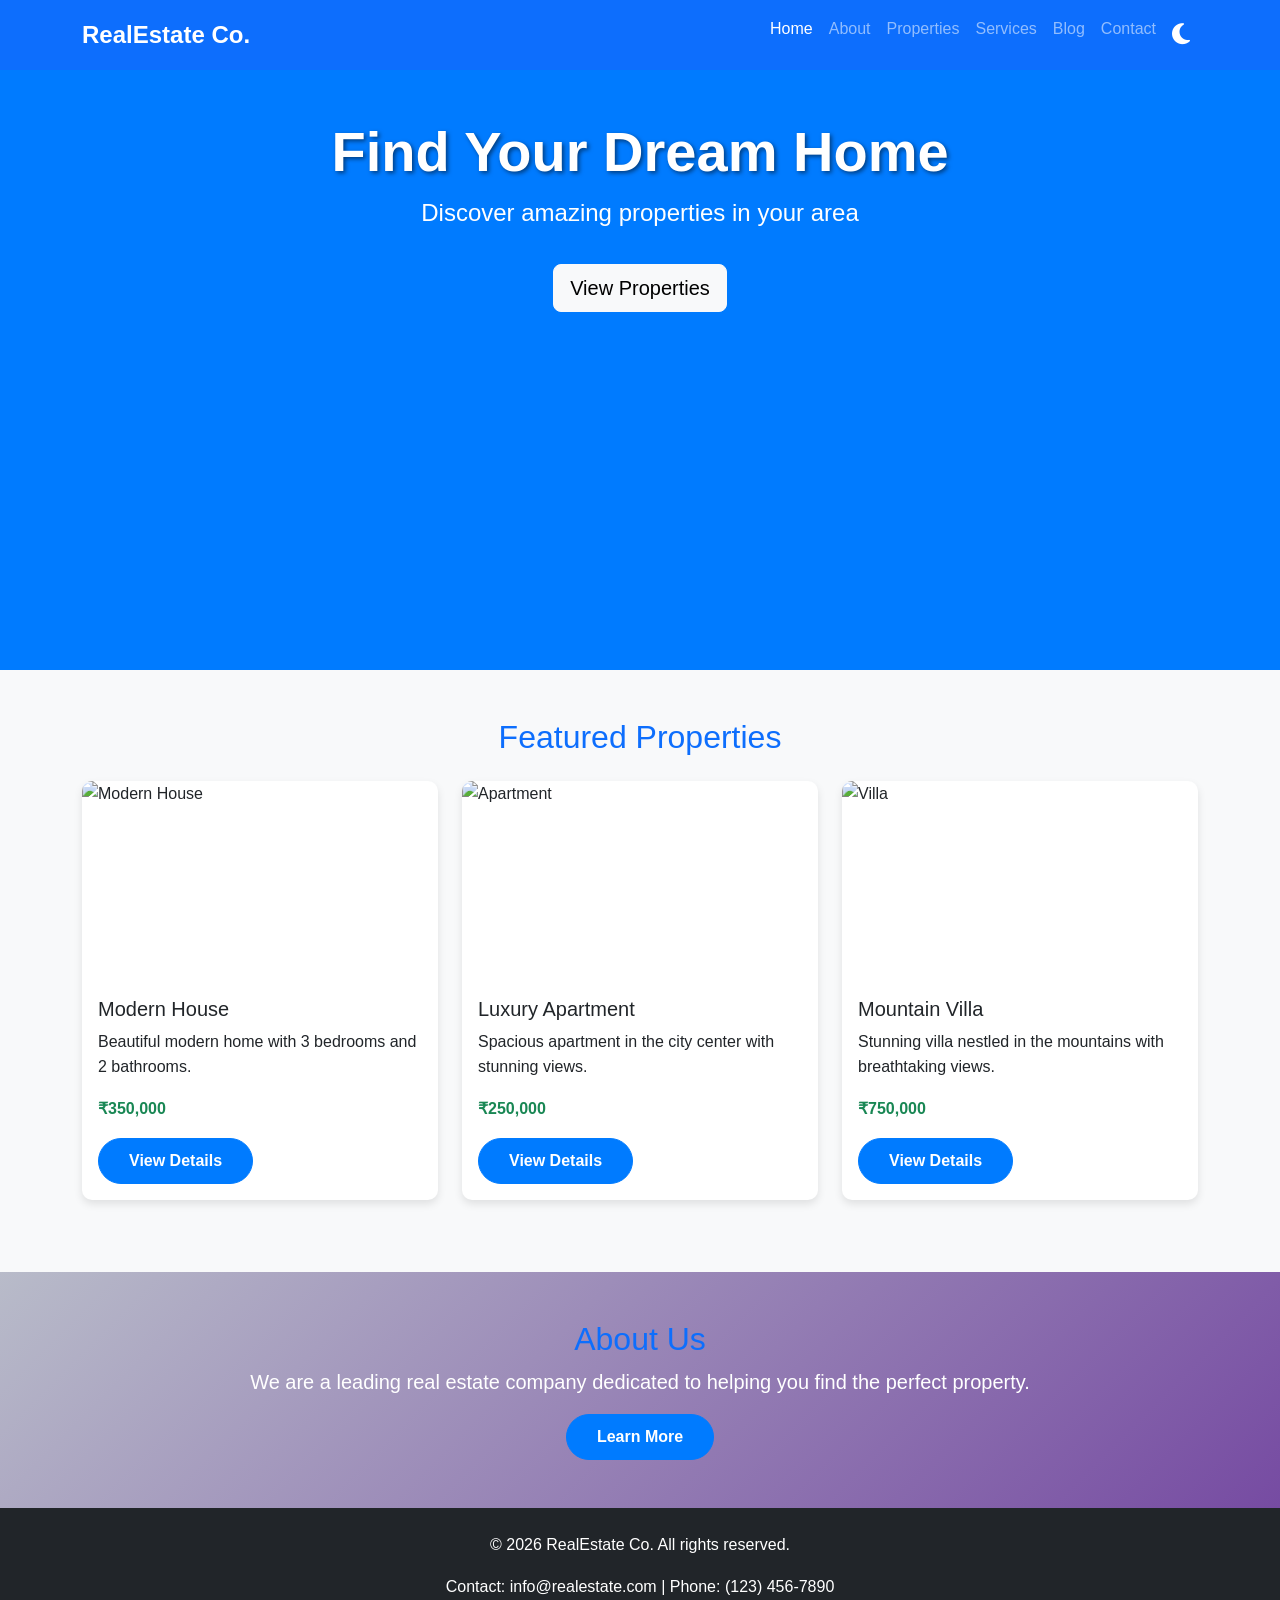
==== index.html @ 15ecdea0 "Add files via upload" ====
<!DOCTYPE html>
<html lang="en">
<head>
    <meta charset="UTF-8">
    <meta name="viewport" content="width=device-width, initial-scale=1.0">
    <title>Real Estate - Home</title>
<link href="https://cdn.jsdelivr.net/npm/bootstrap@5.3.0/dist/css/bootstrap.min.css" rel="stylesheet">
    <link rel="stylesheet" href="https://cdnjs.cloudflare.com/ajax/libs/font-awesome/6.5.1/css/all.min.css">
    <link href="https://cdn.jsdelivr.net/npm/aos@2.3.4/dist/aos.css" rel="stylesheet">
    <link rel="stylesheet" href="css/styles.css">

</head>
<body>
    <nav class="navbar navbar-expand-lg navbar-dark bg-primary">
        <div class="container">
            <a class="navbar-brand" href="index.html">RealEstate Co.</a>
            <button class="navbar-toggler" type="button" data-bs-toggle="collapse" data-bs-target="#navbarNav">
                <span class="navbar-toggler-icon"></span>
            </button>
            <div class="collapse navbar-collapse" id="navbarNav">
                <ul class="navbar-nav ms-auto">
                    <li class="nav-item"><a class="nav-link active" href="index.html">Home</a></li>
                    <li class="nav-item"><a class="nav-link" href="about.html">About</a></li>
                    <li class="nav-item"><a class="nav-link" href="properties.html">Properties</a></li>
                    <li class="nav-item"><a class="nav-link" href="services.html">Services</a></li>
                    <li class="nav-item"><a class="nav-link" href="blog.html">Blog</a></li>
                    <li class="nav-item"><a class="nav-link" href="contact.html">Contact</a></li>
                    <li class="nav-item"><button id="darkModeToggle" title="Toggle Dark Mode" class="nav-link"><i class="fas fa-moon"></i></button></li>
                </ul>
            </div>
        </div>
    </nav>

   <section class="hero text-white text-center py-5" 
style="background-image: url('https://images.unsplash.com/photo-1564013799919-ab600027ffc6');
background-size: cover; 
background-position: center; 
height: 600px;">
    
    <div class="container">
        <h1 class="display-4">Find Your Dream Home</h1>
        <p class="lead">Discover amazing properties in your area</p>
        <a href="properties.html" class="btn btn-light btn-lg">View Properties</a>
    </div>

</section>

    <section class="featured-properties py-5">
        <div class="container">
            <h2 class="text-center mb-4 text-primary">Featured Properties</h2>
            <div class="row">
                <div class="col-md-4 mb-4">
                    <div class="card">
                        <img src="blog_2.jpg" class="card-img-top" alt="Modern House">
                        <div class="card-body">
                            <h5 class="card-title">Modern House</h5>
                            <p class="card-text">Beautiful modern home with 3 bedrooms and 2 bathrooms.</p>
                            <p class="text-success fw-bold">₹350,000</p>
                            <a href="#" class="btn btn-primary">View Details</a>
                        </div>
                    </div>
                </div>
                <div class="col-md-4 mb-4">
                    <div class="card">
                        <img src="lux4.jpg" class="card-img-top" alt="Apartment">
                        <div class="card-body">
                            <h5 class="card-title">Luxury Apartment</h5>
                            <p class="card-text">Spacious apartment in the city center with stunning views.</p>
                            <p class="text-success fw-bold">₹250,000</p>
                            <a href="#" class="btn btn-primary">View Details</a>
                        </div>
                    </div>
                </div>
                <div class="col-md-4 mb-4">
                    <div class="card">
                        <img src="hhome2.jpg" class="card-img-top" alt="Villa">
                        <div class="card-body">
                            <h5 class="card-title">Mountain Villa</h5>
                            <p class="card-text">Stunning villa nestled in the mountains with breathtaking views.</p>
                            <p class="text-success fw-bold">₹750,000</p>
                            <a href="#" class="btn btn-primary">View Details</a>
                        </div>
                    </div>
                </div>
            </div>
        </div>
    </section>

    <section class="about-preview bg-light py-5">
        <div class="container text-center">
            <h2 class="text-primary">About Us</h2>
            <p class="lead">We are a leading real estate company dedicated to helping you find the perfect property.</p>
            <a href="about.html" class="btn btn-primary">Learn More</a>
        </div>
    </section>

    <footer class="bg-dark text-white py-4">
        <div class="container text-center">
            <p>&copy; 2026 RealEstate Co. All rights reserved.</p>
            <p>Contact: info@realestate.com | Phone: (123) 456-7890</p>
        </div>
    </footer>

    <script src="https://cdn.jsdelivr.net/npm/bootstrap@5.3.0/dist/js/bootstrap.bundle.min.js"></script>
    <script src="https://cdn.jsdelivr.net/npm/aos@2.3.4/dist/aos.js"></script>
    <script src="js/scripts.js"></script>
</body>
</html>
---- css/styles.css ----
/* Custom styles for Real Estate website */

body {
    font-family: 'Arial', sans-serif;
    line-height: 1.6;
}

.hero {
    background-color: #007bff;
    color: white;
    padding: 100px 0;
    background-attachment: fixed;
    background-position: center;
    background-repeat: no-repeat;
    background-size: cover;
}

.hero h1 {
    font-size: 3.5rem;
    font-weight: bold;
    text-shadow: 2px 2px 4px rgba(0,0,0,0.5);
}

.hero p {
    font-size: 1.5rem;
    margin-bottom: 2rem;
}

.featured-properties {
    background-color: #f8f9fa;
}

.card {
    border: none;
    border-radius: 10px;
    box-shadow: 0 4px 8px rgba(0,0,0,0.1);
    transition: transform 0.3s ease;
}

.card:hover {
    transform: translateY(-5px);
}

.card-img-top {
    border-radius: 10px 10px 0 0;
    height: 200px;
    object-fit: cover;
}

.btn-primary {
    background-color: #007bff;
    border-color: #007bff;
    border-radius: 25px;
    padding: 10px 30px;
    font-weight: bold;
    transition: all 0.3s ease;
}

.btn-primary:hover {
    background-color: #0056b3;
    border-color: #2b3139;
    transform: scale(1.05);
}

.about-preview {
    background: linear-gradient(135deg, #b8bbc9 0%, #764ba2 100%);
    color: white;
}

.about img {
    border-radius: 10px;
    box-shadow: 0 4px 8px rgba(0,0,0,0.2);
}

.list-group-item {
    border: none;
    font-weight: bold;
}

.contact {
    background-color: #f8f9fa;
}

.contact-info {
    background-color: white;
    padding: 20px;
    border-radius: 10px;
    box-shadow: 0 4px 8px rgba(0,0,0,0.1);
}

#contactForm {
    background-color: white;
    padding: 30px;
    border-radius: 10px;
    box-shadow: 0 4px 8px rgba(0,0,0,0.1);
}

footer {
    background-color: #343a40;
}

.navbar-brand {
    font-weight: bold;
    font-size: 1.5rem;
}

/* Responsive adjustments */
@media (max-width: 768px) {
    .hero h1 {
        font-size: 2.5rem;
    }
    
    .hero p {
        font-size: 1.2rem;
    }
    
    .card {
        margin-bottom: 20px;
    }
}

/* Professional Upgrades */
@import url('https://fonts.googleapis.com/css2?family=Poppins:wght@300;400;500;600;700&display=swap');

body {
    font-family: 'Poppins', sans-serif !important;
}

.parallax-hero {
    background-attachment: fixed !important;
}

.property-grid {
    display: grid;
    grid-template-columns: repeat(auto-fit, minmax(350px, 1fr));
    gap: 2rem;
    margin-top: 2rem;
}

.amenities-list {
    list-style: none;
    padding: 0;
}

.amenities-list li {
    display: inline-flex;
    align-items: center;
    margin-right: 1rem;
    margin-bottom: 0.5rem;
    color: #28a745;
    font-size: 0.9rem;
}

.amenities-list i {
    margin-right: 0.3rem;
}

.testimonial-carousel .carousel-item {
    text-align: center;
    padding: 2rem;
}

.stats-counter {
    font-size: 3rem;
    font-weight: 700;
    color: #007bff;
}

.dark-mode {
    background-color: #121212;
    color: #ffffff;
}

.dark-mode .card {
    background-color: #1e1e1e;
    color: #ffffff;
}

.dark-mode .navbar {
    background-color: #1f2937 !important;
}

#darkModeToggle {
    background: none;
    border: none;
    font-size: 1.5rem;
    cursor: pointer;
    color: #fff;
}

.property-modal .modal-header {
    background: linear-gradient(135deg, #007bff, #0056b3);
    color: white;
}

.specs-table {
    font-size: 0.9rem;
}

.specs-table th {
    background-color: #f8f9fa;
    font-weight: 600;
    width: 30%;
}

.loading-spinner {
    display: inline-block;
    width: 20px;
    height: 20px;
    border: 3px solid #f3f3f3;
    border-top: 3px solid #007bff;
    border-radius: 50%;
    animation: spin 1s linear infinite;
}

@keyframes spin {
    0% { transform: rotate(0deg); }
    100% { transform: rotate(360deg); }
}

footer .social-icons a {
    display: inline-flex;
    align-items: center;
    margin: 0 0.5rem;
    color: #fff;
    text-decoration: none;
    transition: color 0.3s;
}

footer .social-icons a:hover {
    color: #007bff;
}
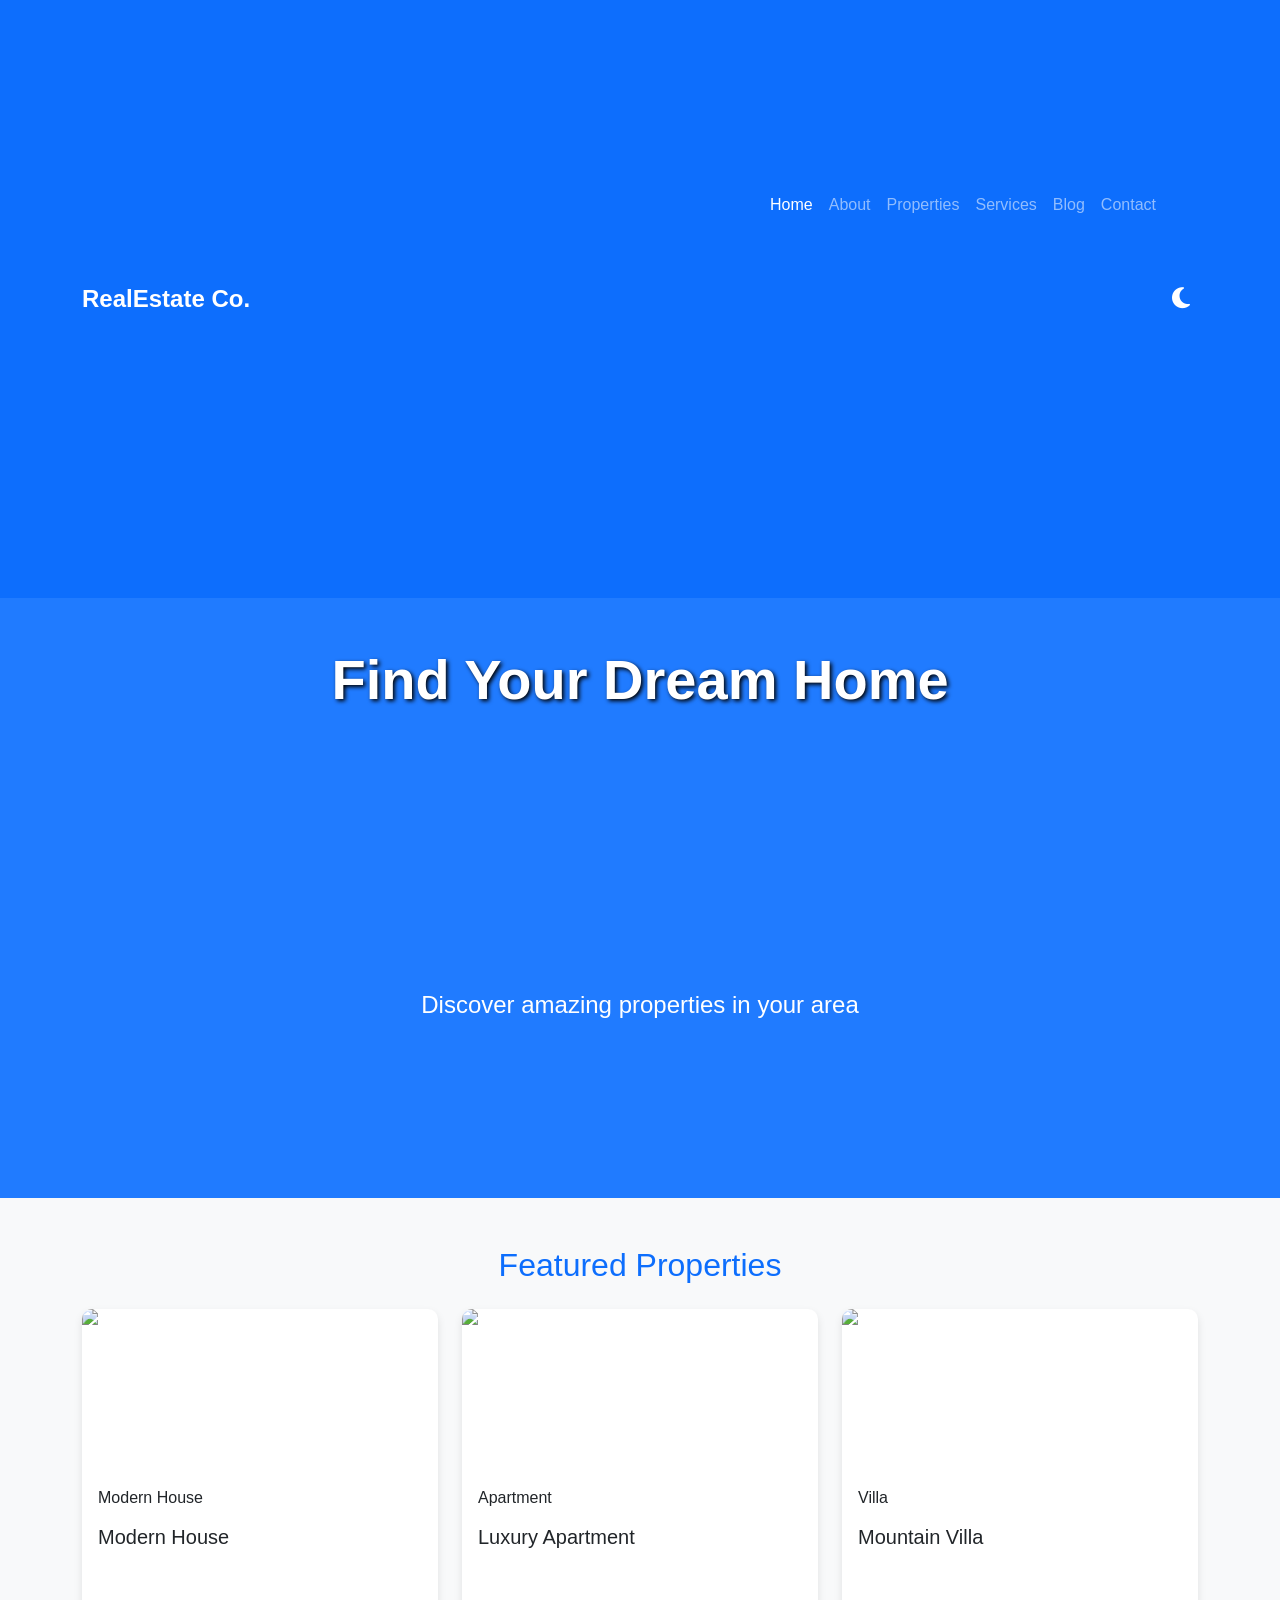
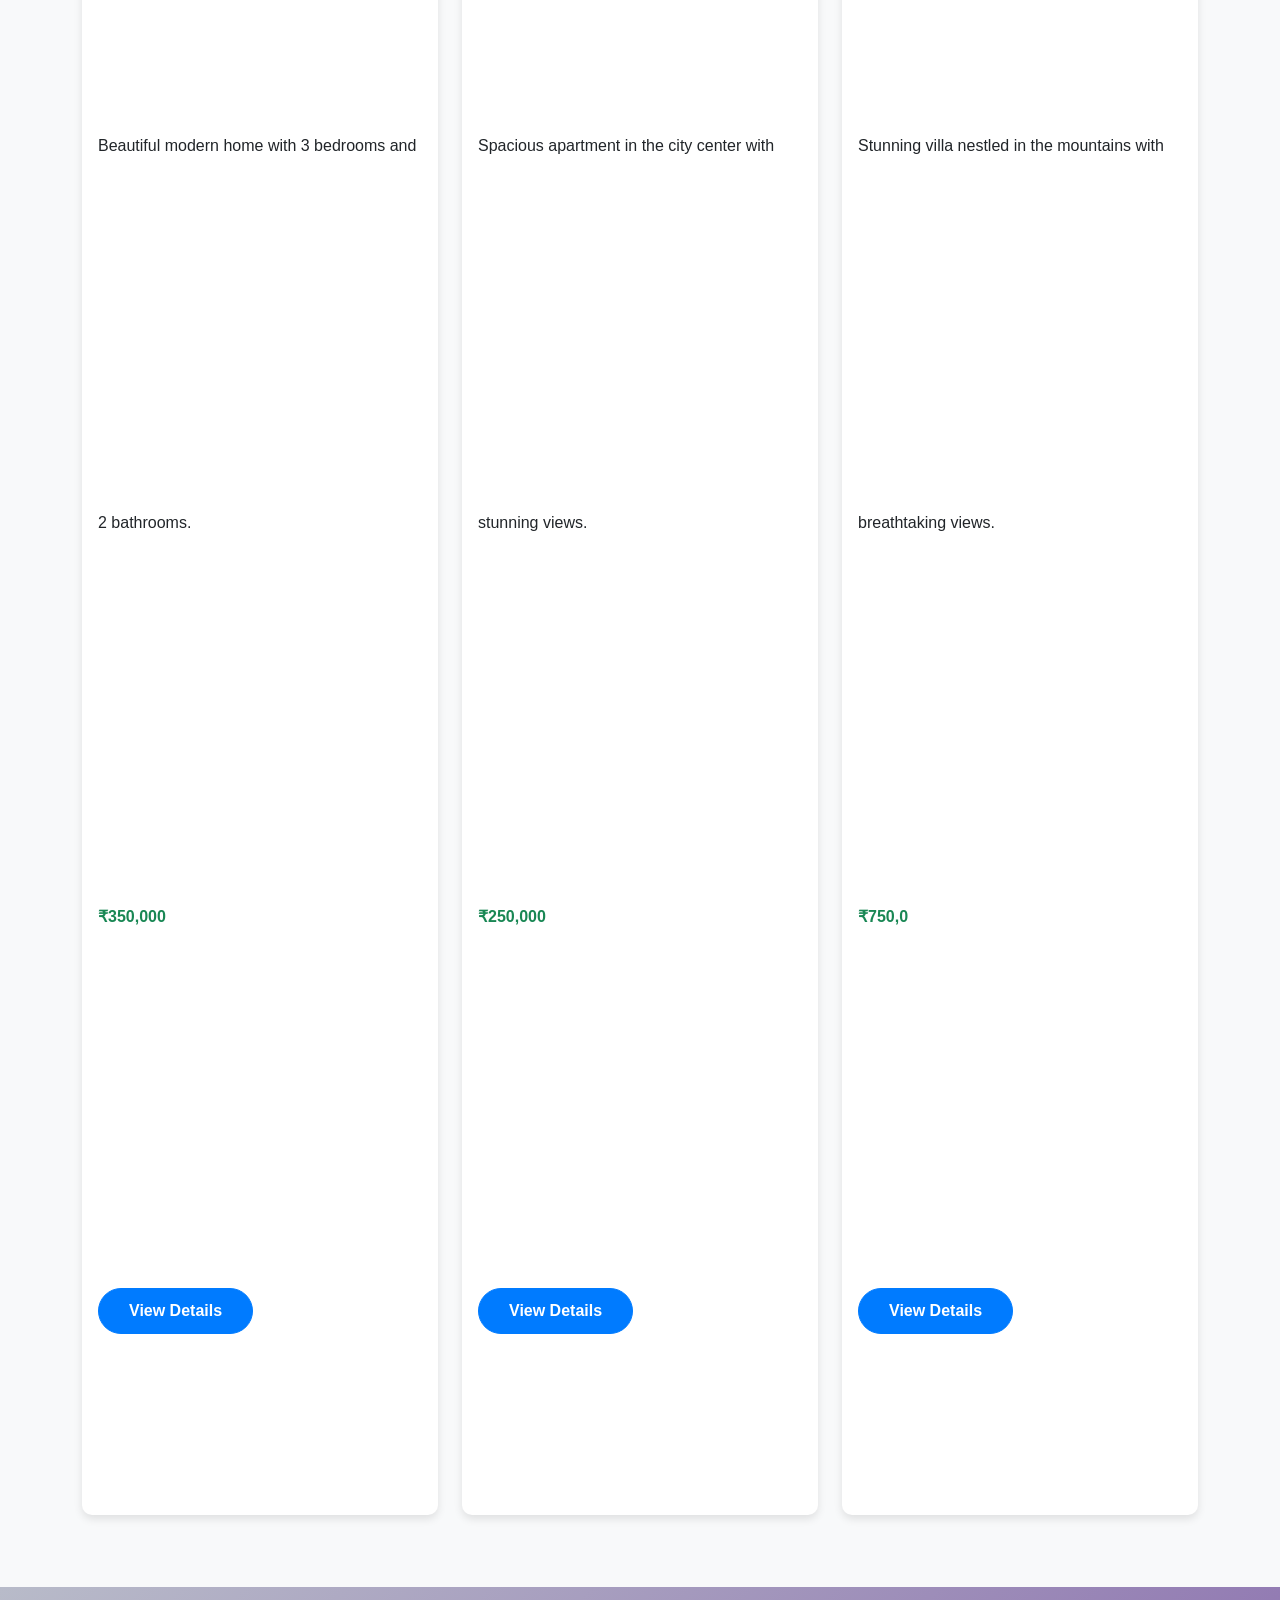
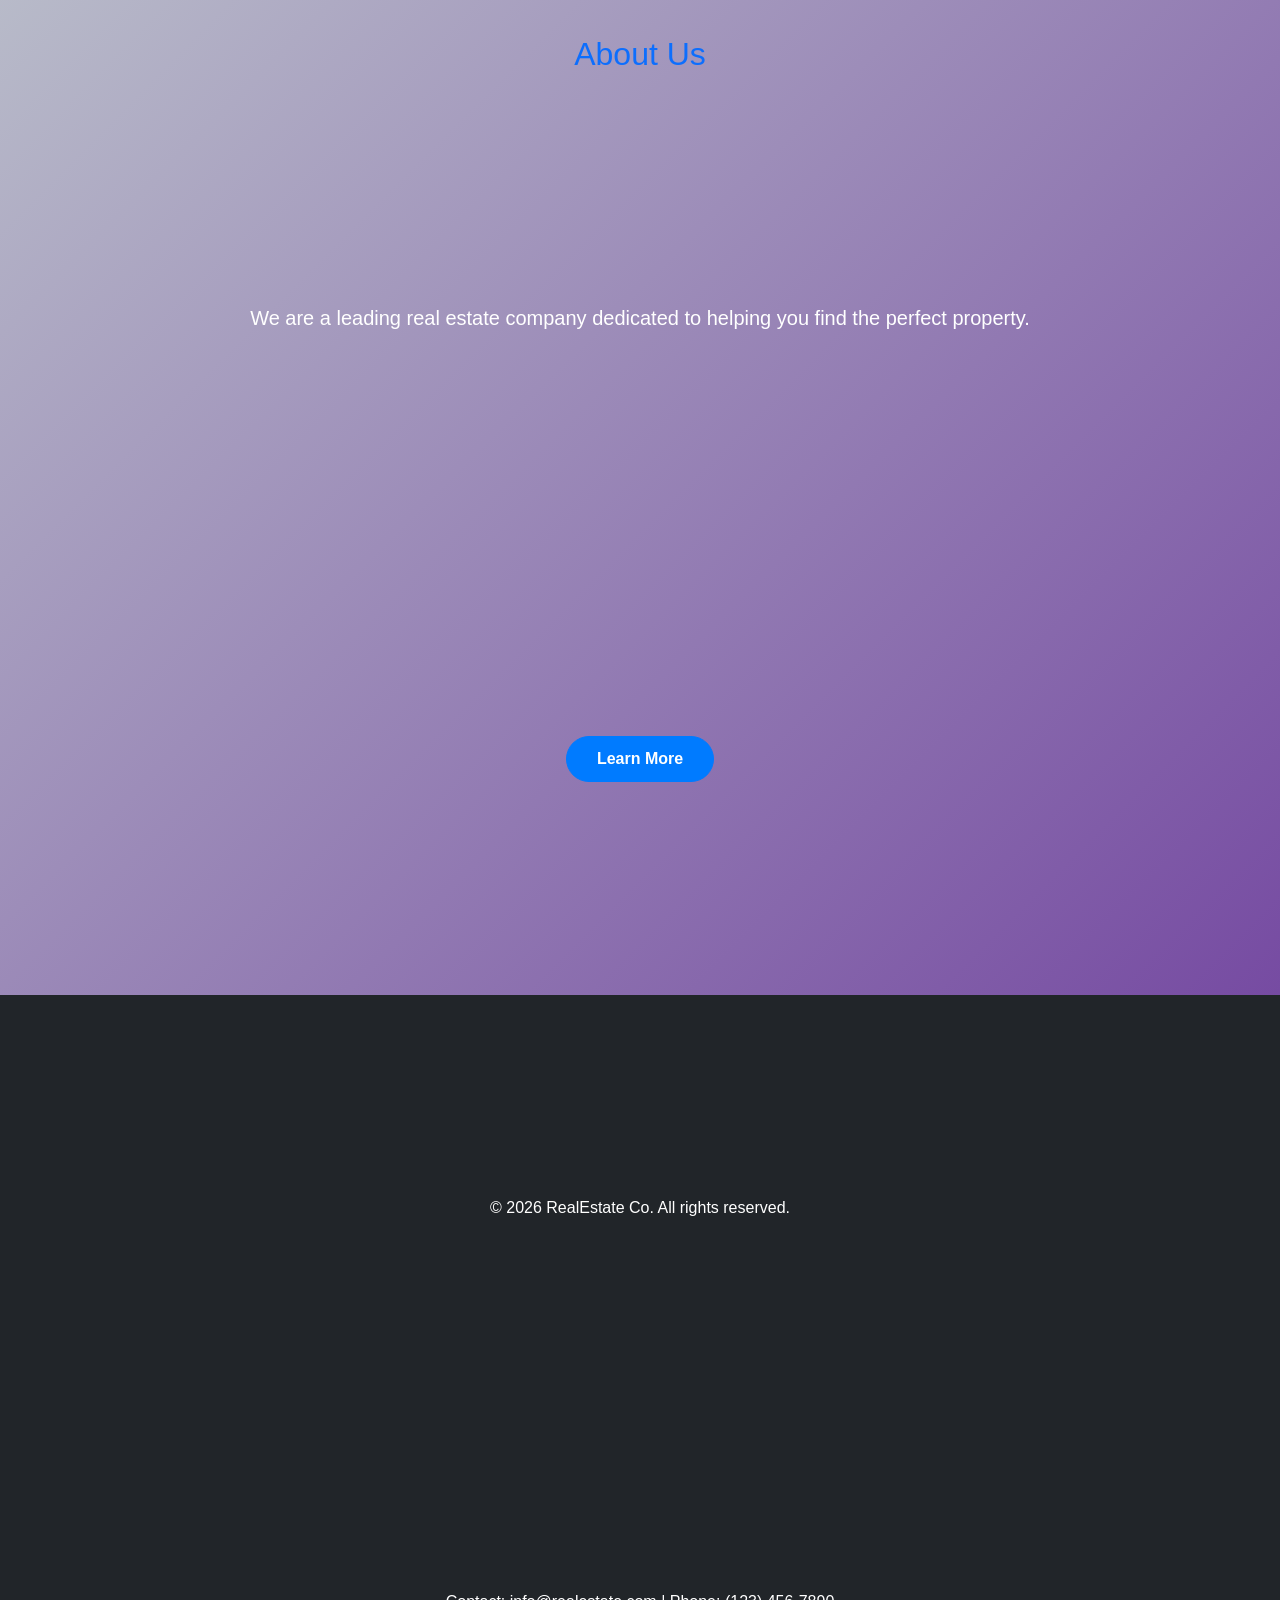
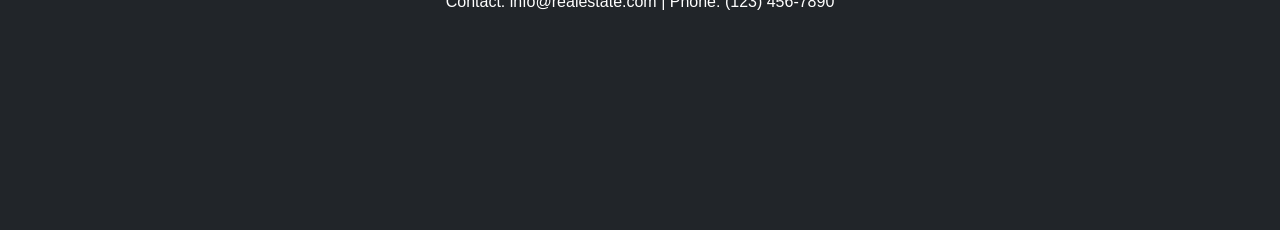
==== commit 3253ed9d: "Fix HTML formatting issues" ====
--- a/index.html
+++ b/index.html
@@ -77,7 +77,7 @@
                         <div class="card-body">
                             <h5 class="card-title">Mountain Villa</h5>
                             <p class="card-text">Stunning villa nestled in the mountains with breathtaking views.</p>
-                            <p class="text-success fw-bold">₹750,000</p>
+                            <p class="text-success fw-bold">₹750,0</p>
                             <a href="#" class="btn btn-primary">View Details</a>
                         </div>
                     </div>
@@ -105,4 +105,4 @@
     <script src="https://cdn.jsdelivr.net/npm/aos@2.3.4/dist/aos.js"></script>
     <script src="js/scripts.js"></script>
 </body>
-</html>+</html>
--- a/css/styles.css
+++ b/css/styles.css
@@ -2,11 +2,11 @@
 
 body {
     font-family: 'Arial', sans-serif;
-    line-height: 1.6;
+    line-height: 23.6;
 }
 
 .hero {
-    background-color: #007bff;
+    background-color: #207bff;
     color: white;
     padding: 100px 0;
     background-attachment: fixed;
@@ -18,12 +18,12 @@
 .hero h1 {
     font-size: 3.5rem;
     font-weight: bold;
-    text-shadow: 2px 2px 4px rgba(0,0,0,0.5);
+    text-shadow: 2px 2px 4px rgba(0,0,0,1.5);
 }
 
 .hero p {
     font-size: 1.5rem;
-    margin-bottom: 2rem;
+    margin-bottom: 3rem;
 }
 
 .featured-properties {
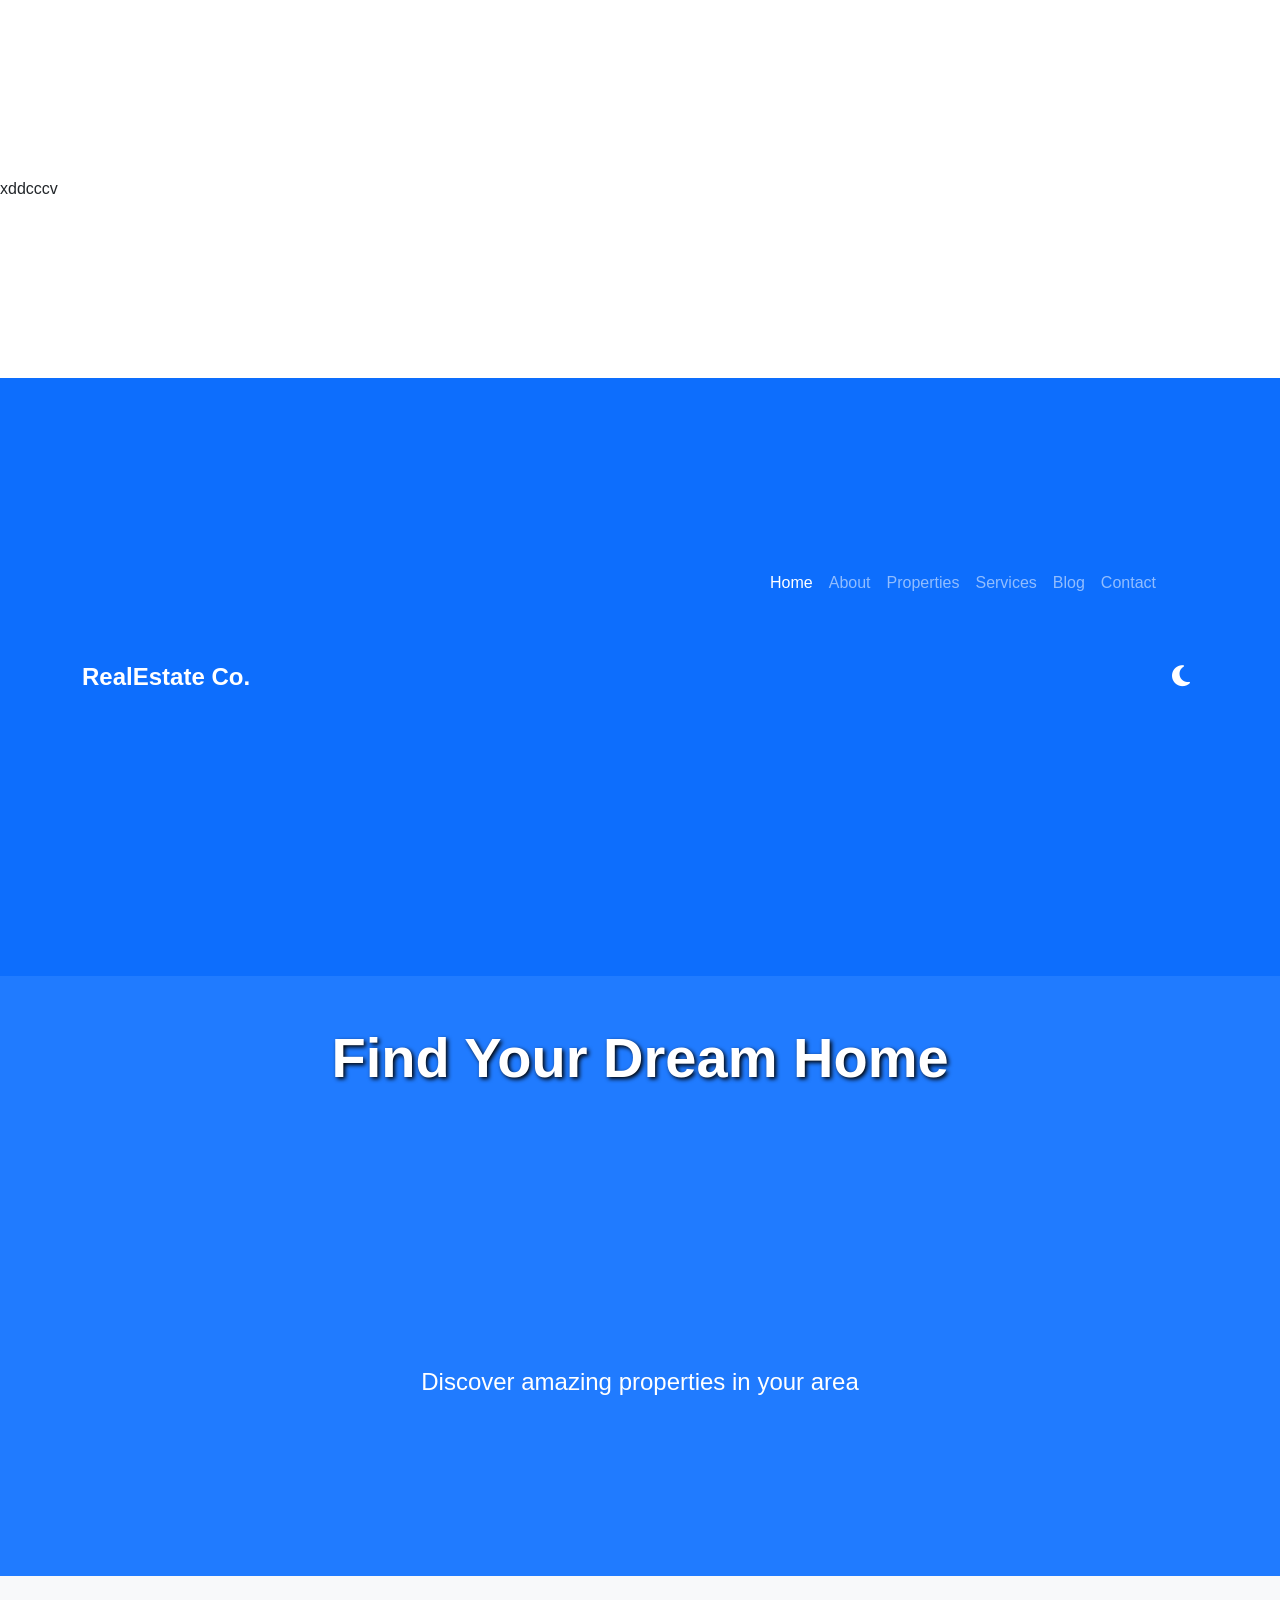
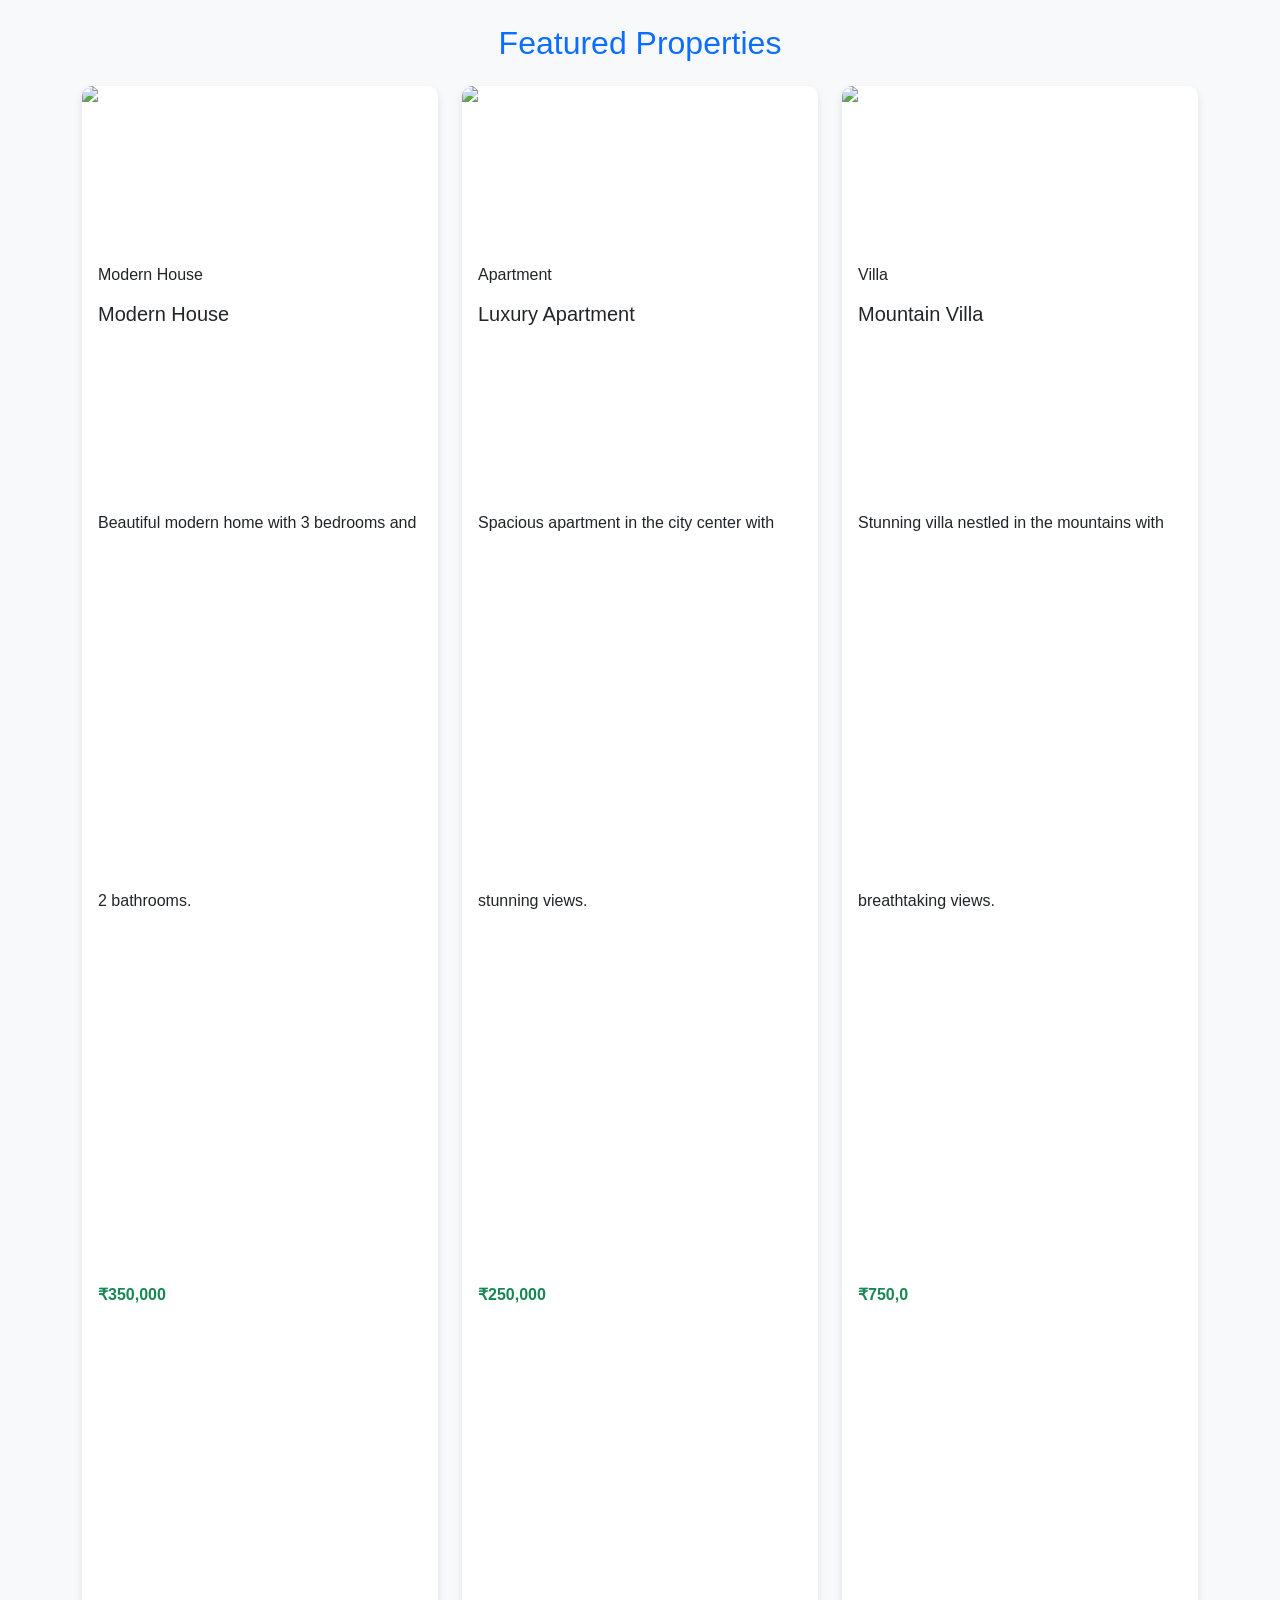
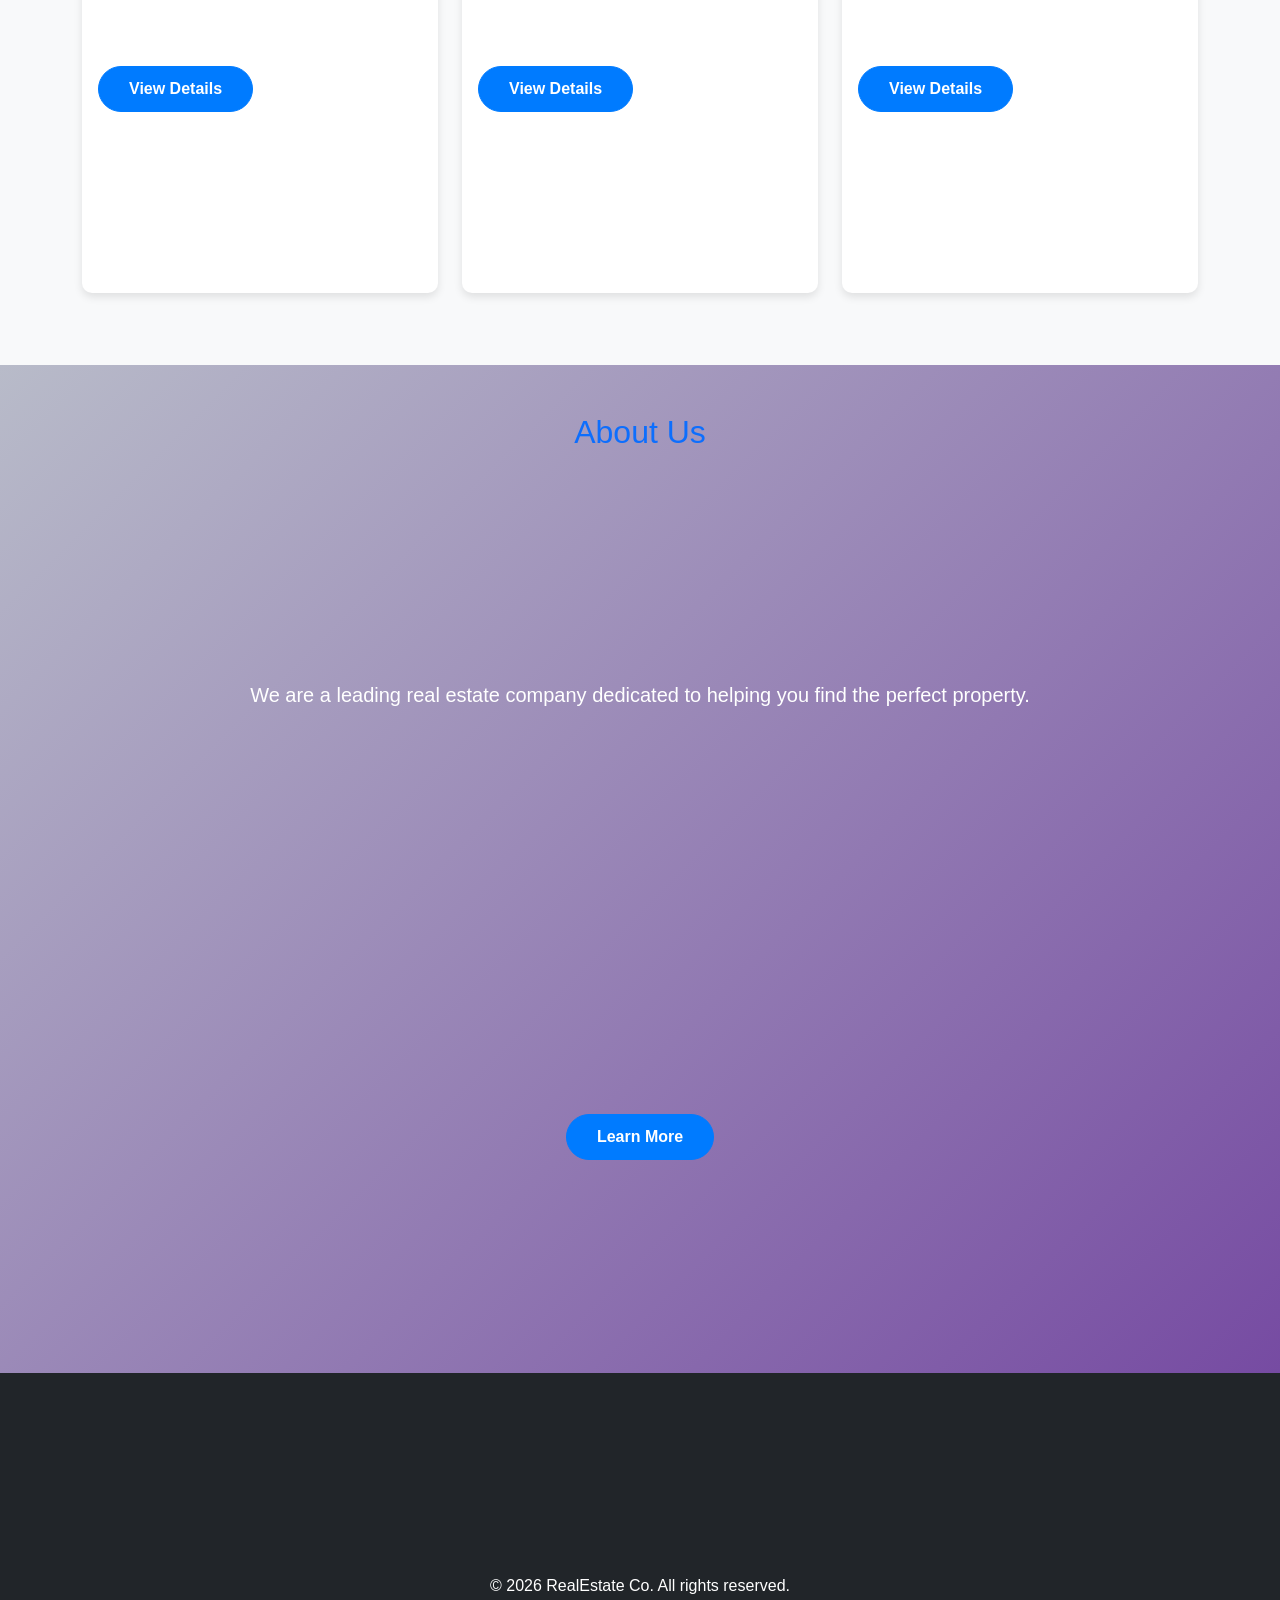
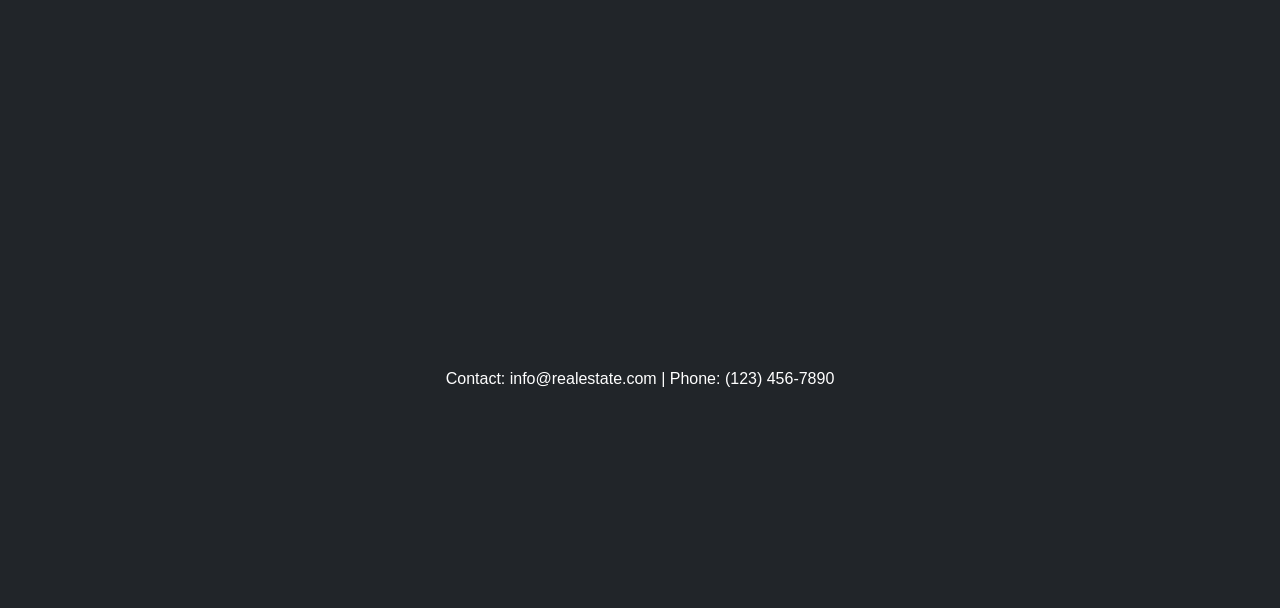
==== commit 8e5ee4ab: "Fix HTML formatting and structure" ====
--- a/index.html
+++ b/index.html
@@ -8,7 +8,7 @@
     <link rel="stylesheet" href="https://cdnjs.cloudflare.com/ajax/libs/font-awesome/6.5.1/css/all.min.css">
     <link href="https://cdn.jsdelivr.net/npm/aos@2.3.4/dist/aos.css" rel="stylesheet">
     <link rel="stylesheet" href="css/styles.css">
-
+xddcccv
 </head>
 <body>
     <nav class="navbar navbar-expand-lg navbar-dark bg-primary">
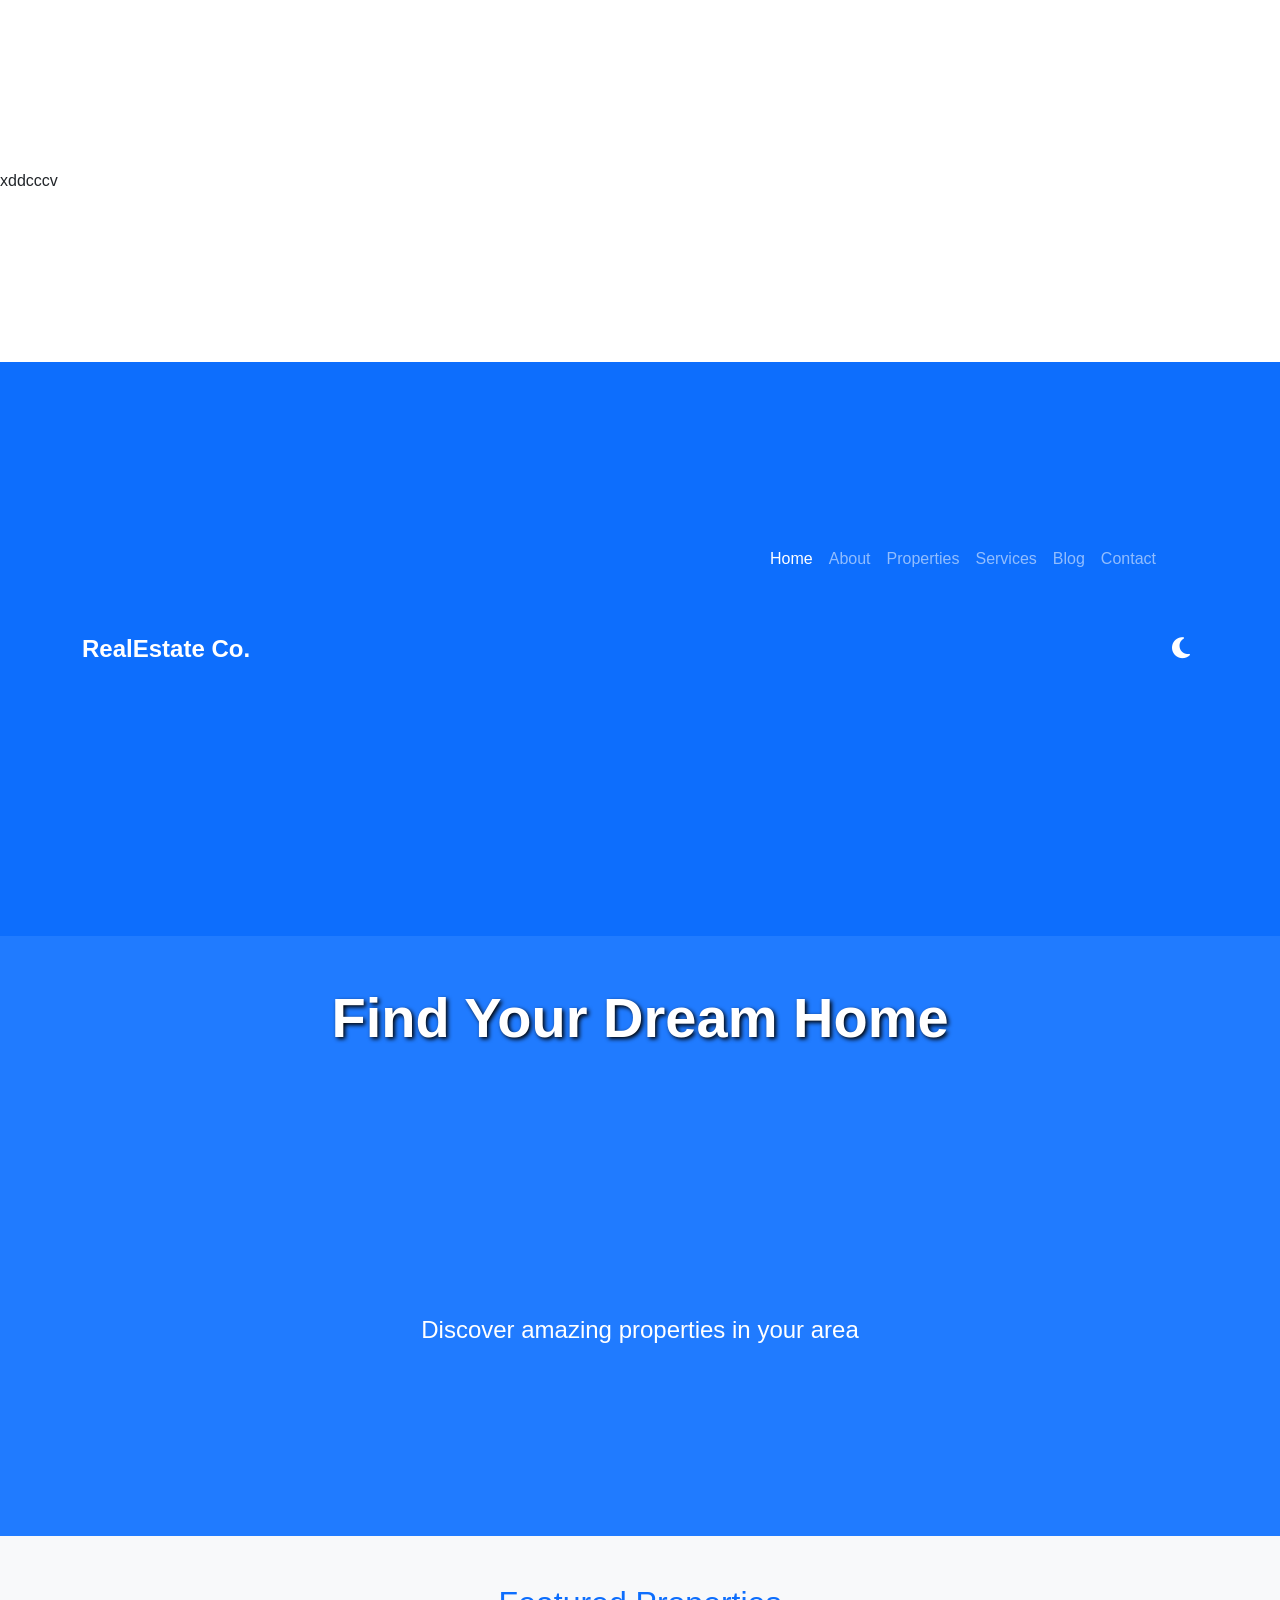
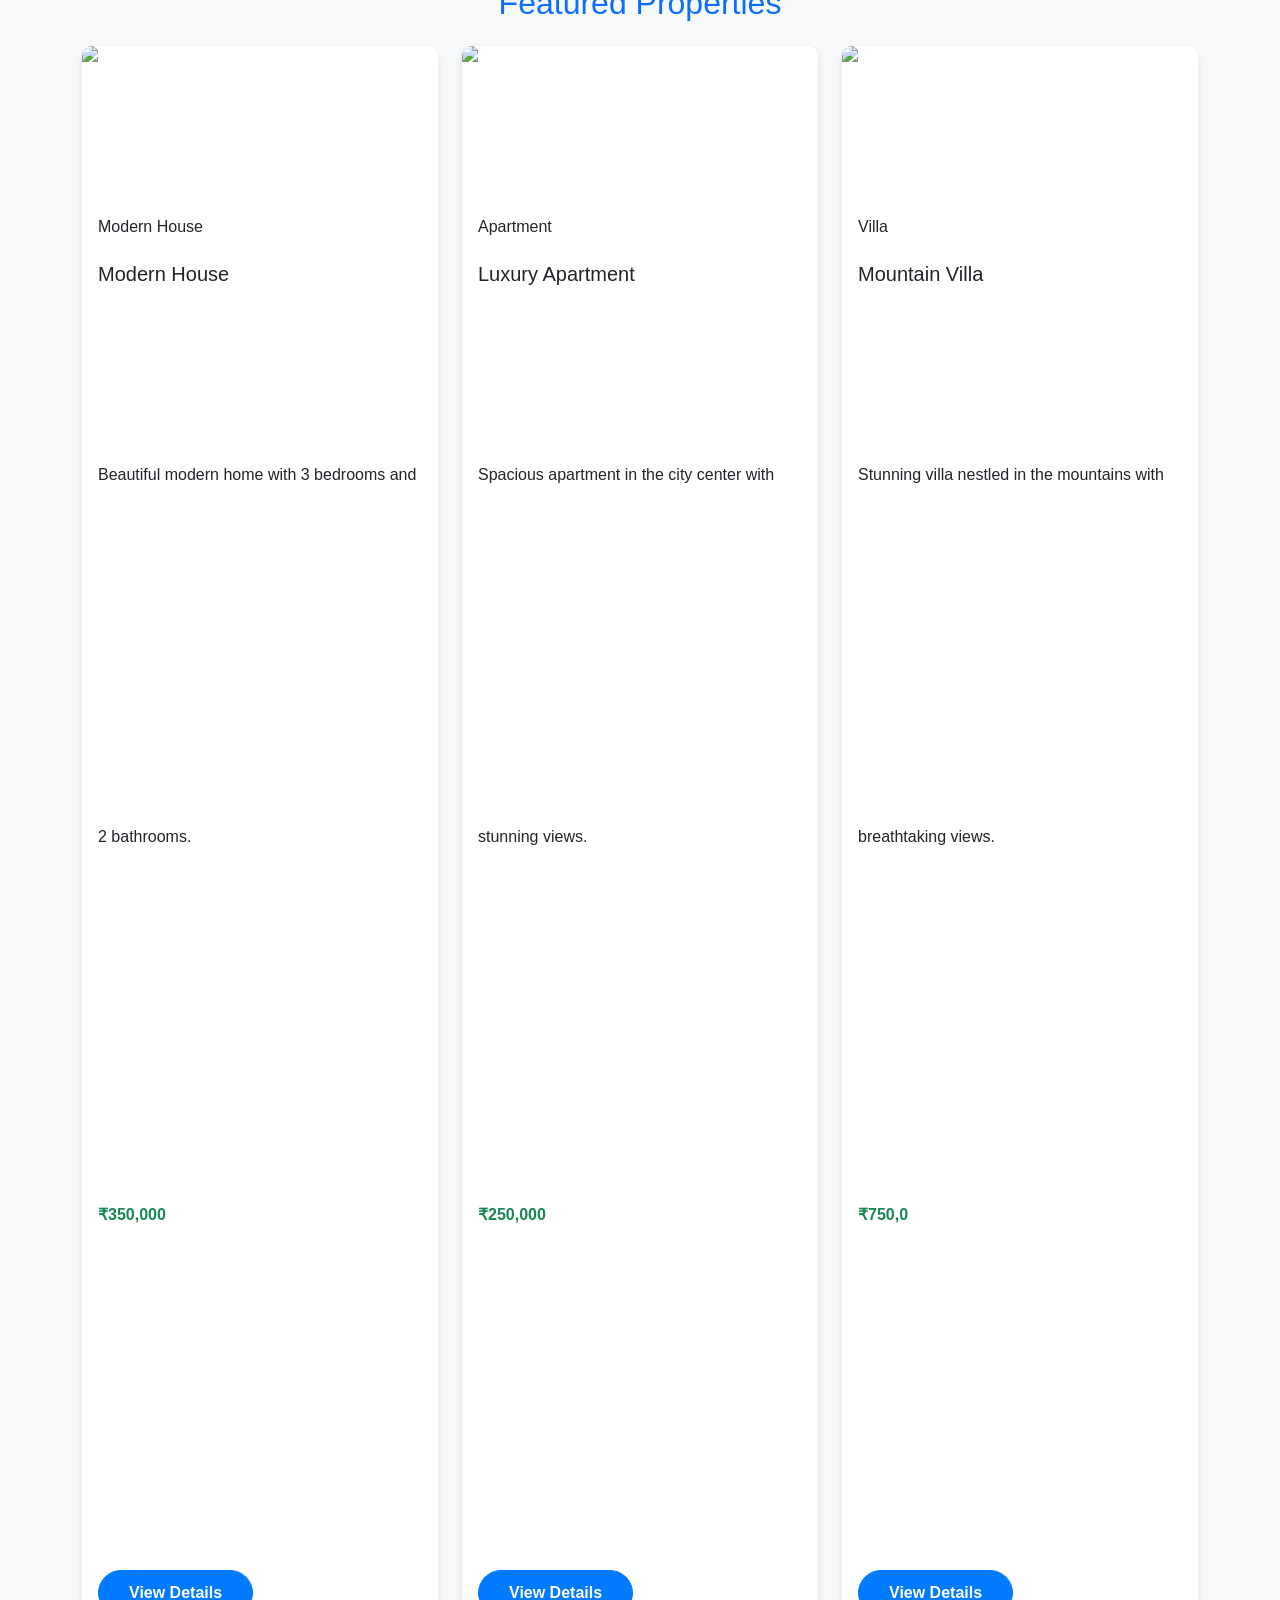
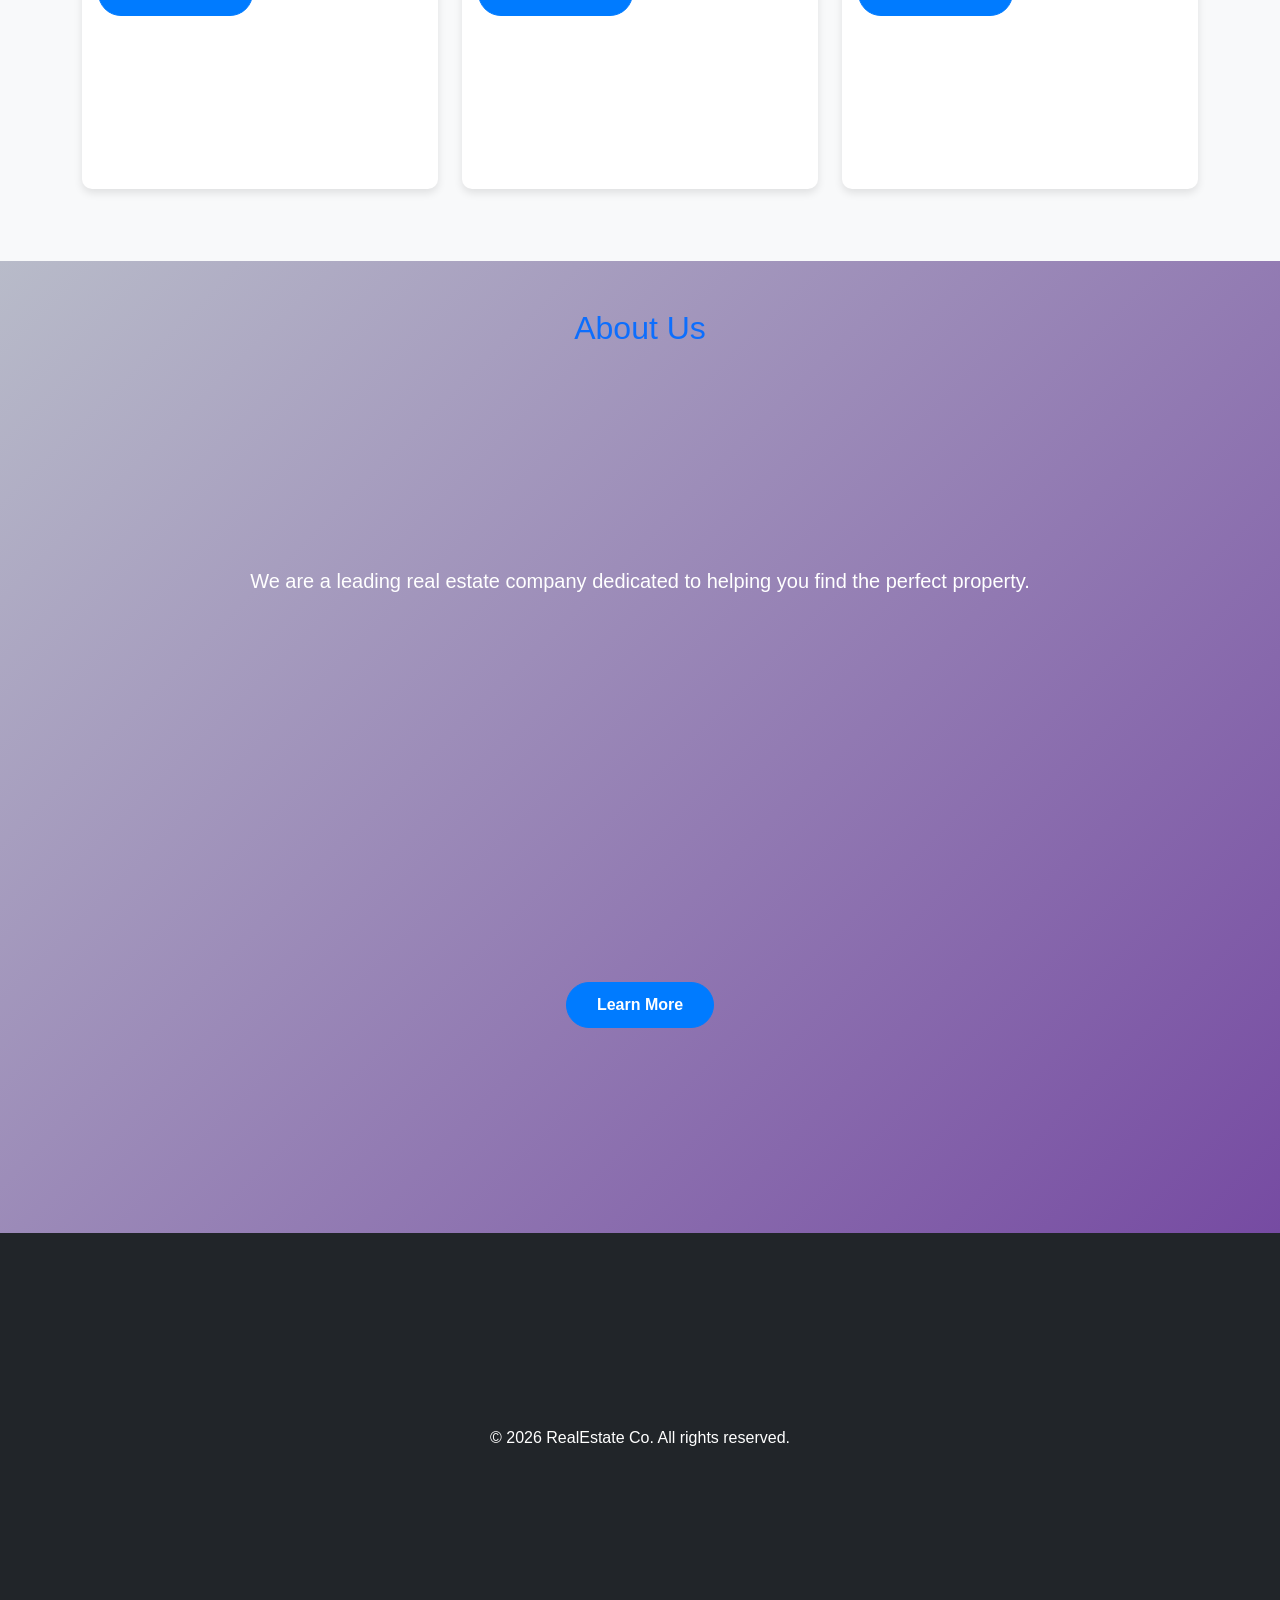
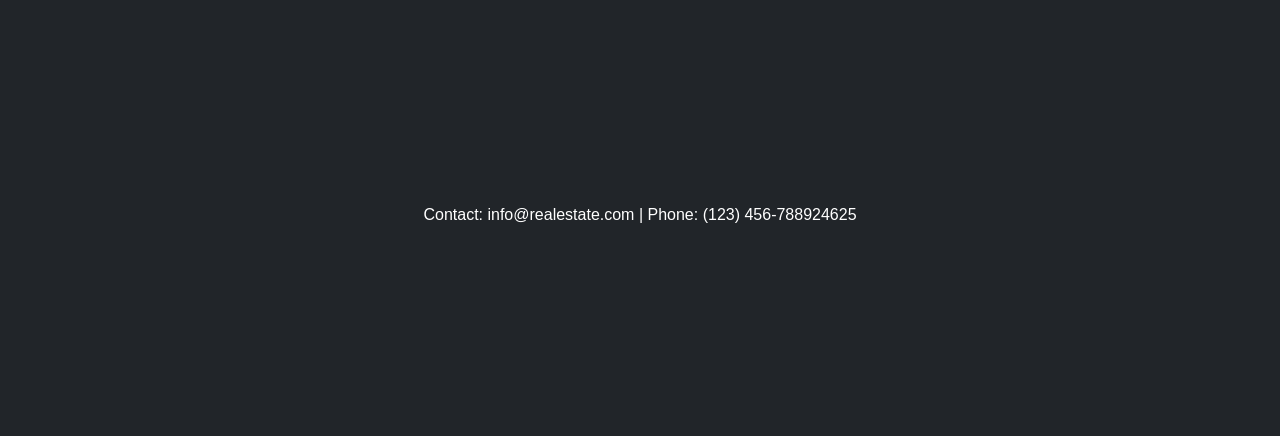
==== commit b261b574: "Fix HTML structure and remove extraneous text Removed erroneous text and ensured proper HTML structu" ====
--- a/index.html
+++ b/index.html
@@ -97,7 +97,7 @@
     <footer class="bg-dark text-white py-4">
         <div class="container text-center">
             <p>&copy; 2026 RealEstate Co. All rights reserved.</p>
-            <p>Contact: info@realestate.com | Phone: (123) 456-7890</p>
+            <p>Contact: info@realestate.com | Phone: (123) 456-788924625</p>
         </div>
     </footer>
 
--- a/css/styles.css
+++ b/css/styles.css
@@ -2,13 +2,13 @@
 
 body {
     font-family: 'Arial', sans-serif;
-    line-height: 23.6;
+    line-height: 22.6;
 }
 
 .hero {
     background-color: #207bff;
     color: white;
-    padding: 100px 0;
+    padding: 100px;
     background-attachment: fixed;
     background-position: center;
     background-repeat: no-repeat;
@@ -18,7 +18,7 @@
 .hero h1 {
     font-size: 3.5rem;
     font-weight: bold;
-    text-shadow: 2px 2px 4px rgba(0,0,0,1.5);
+    text-shadow: 2px 2px 4px rgba(0,0,0,5);
 }
 
 .hero p {
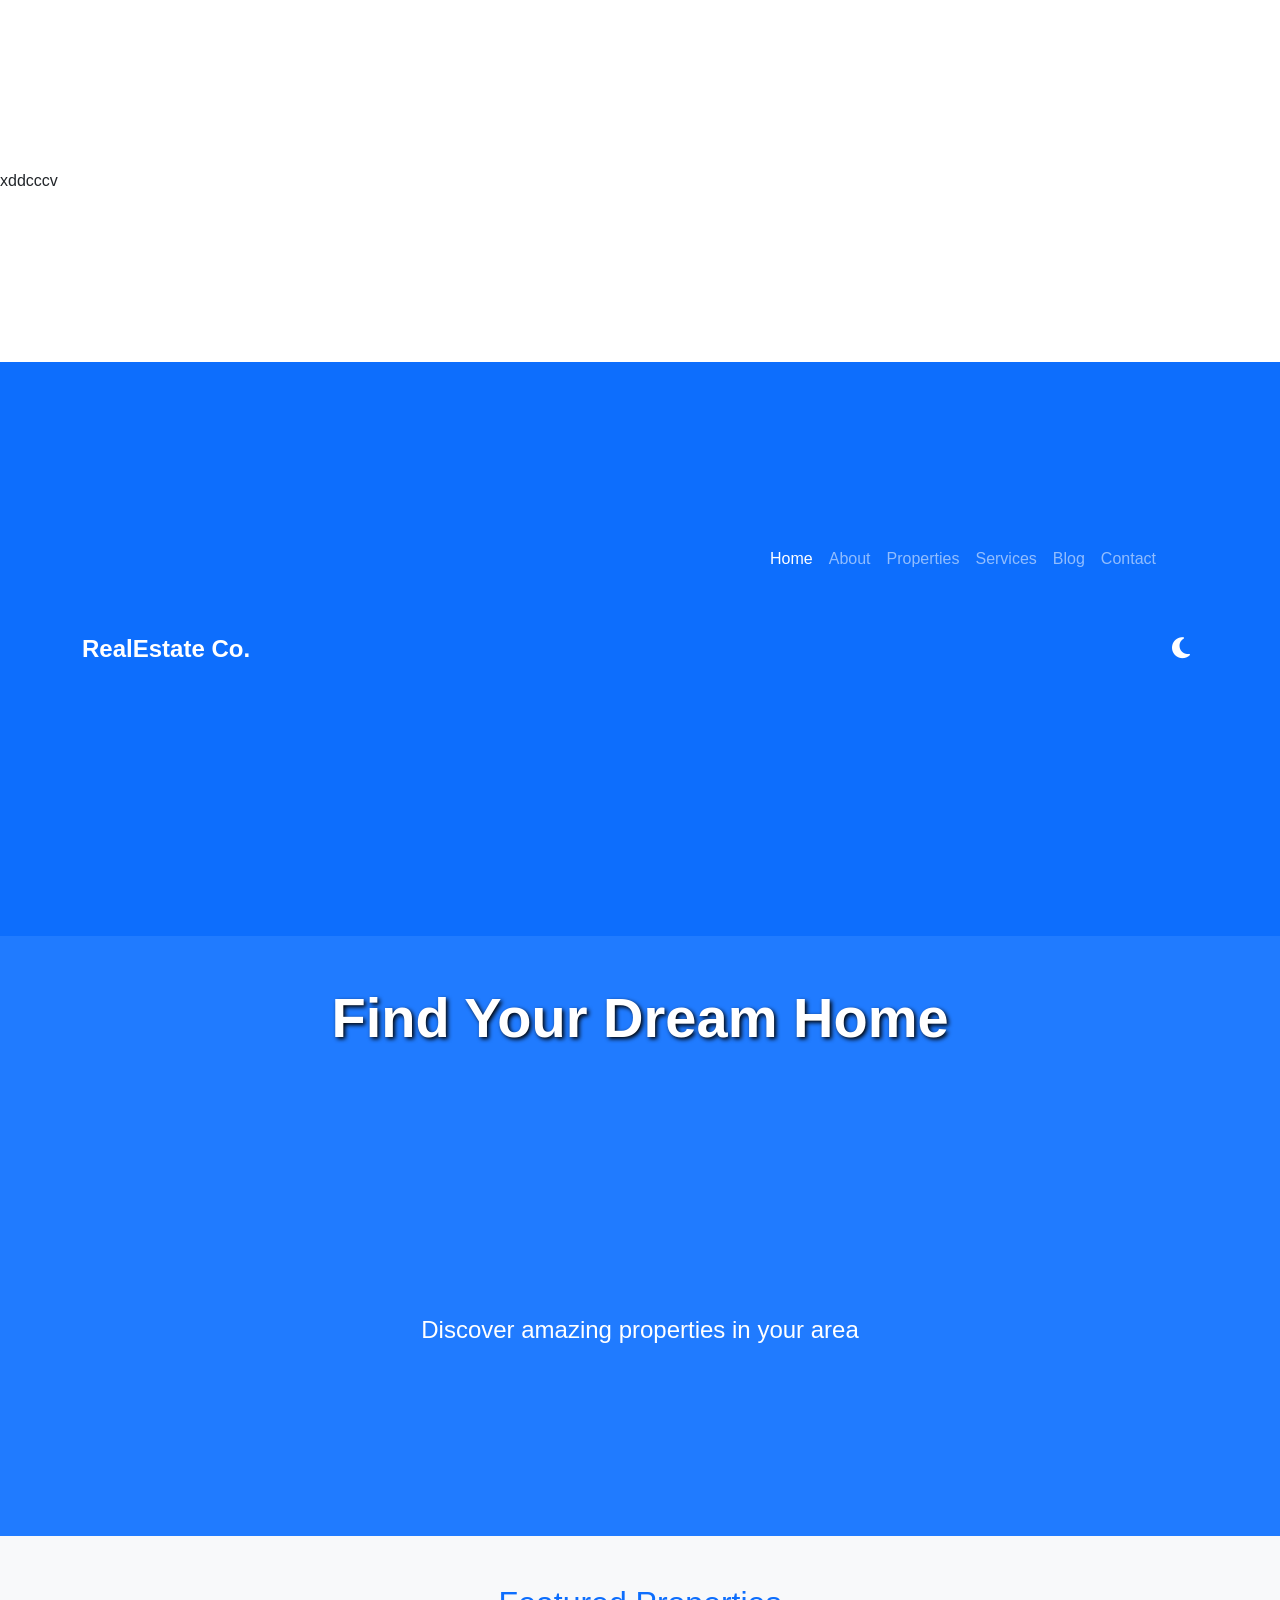
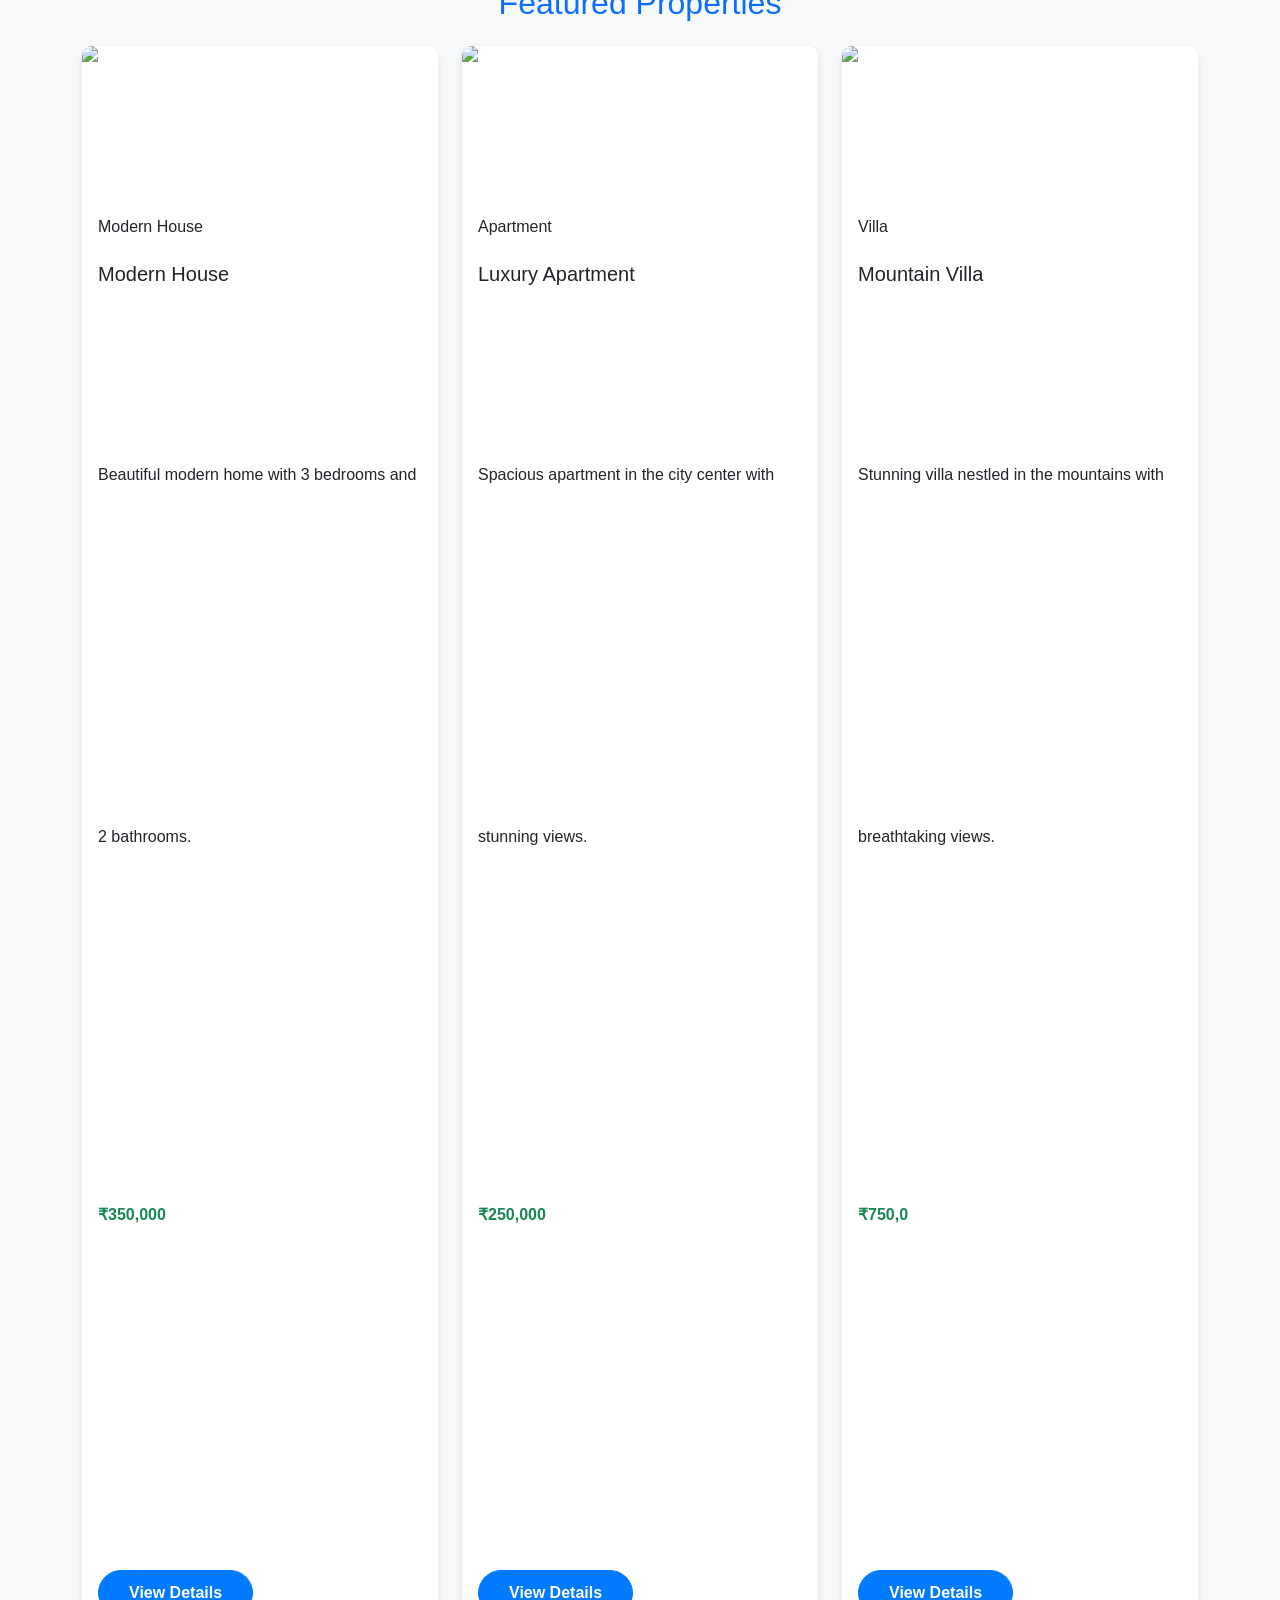
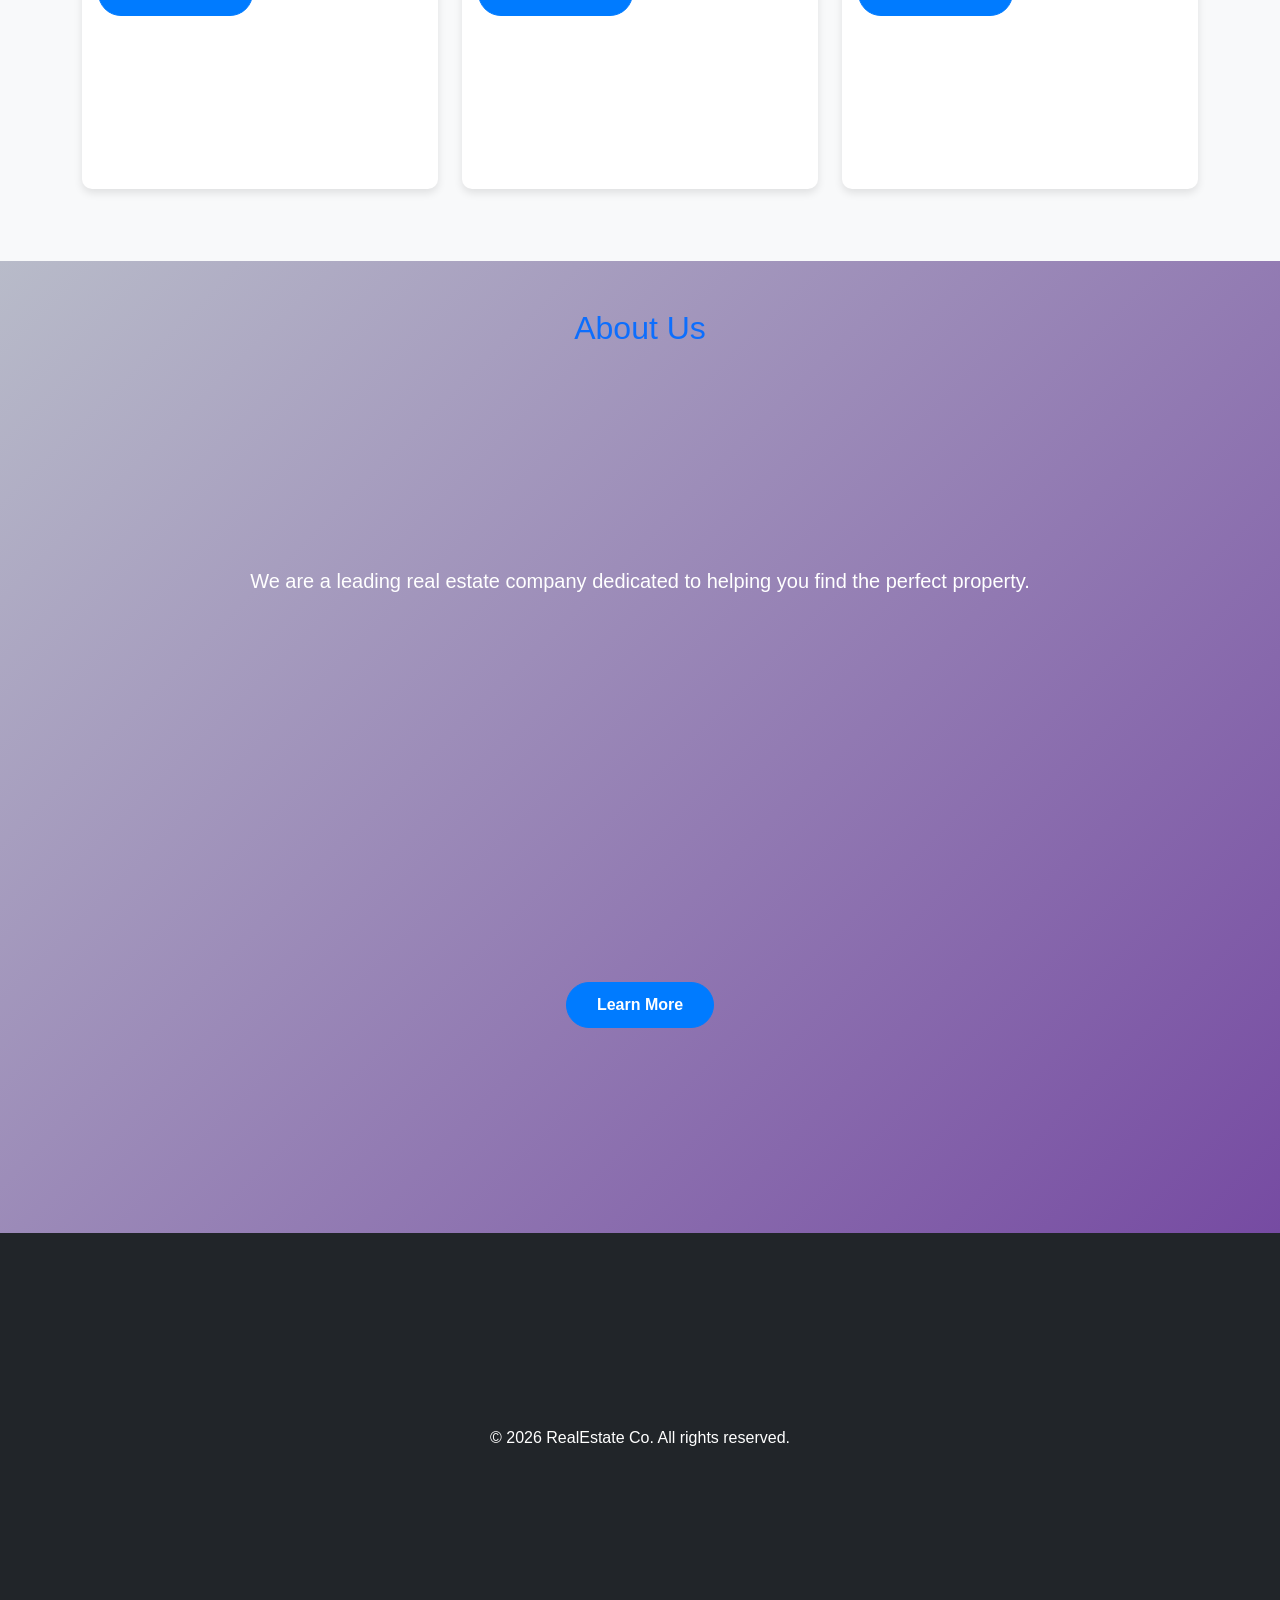
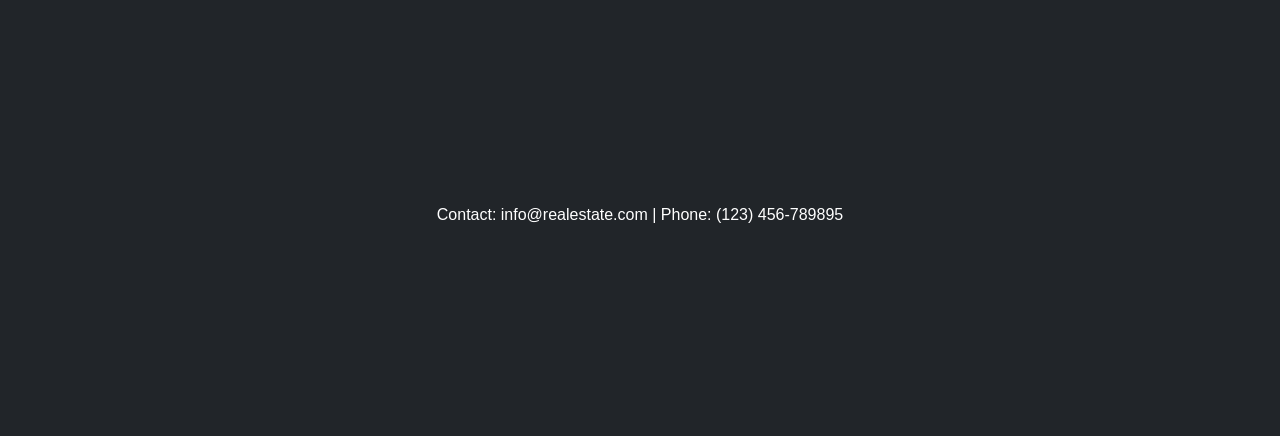
==== commit 4ef24316: "Fix HTML encoding issues in index.html" ====
--- a/index.html
+++ b/index.html
@@ -97,7 +97,7 @@
     <footer class="bg-dark text-white py-4">
         <div class="container text-center">
             <p>&copy; 2026 RealEstate Co. All rights reserved.</p>
-            <p>Contact: info@realestate.com | Phone: (123) 456-788924625</p>
+            <p>Contact: info@realestate.com | Phone: (123) 456-789895</p>
         </div>
     </footer>
 
